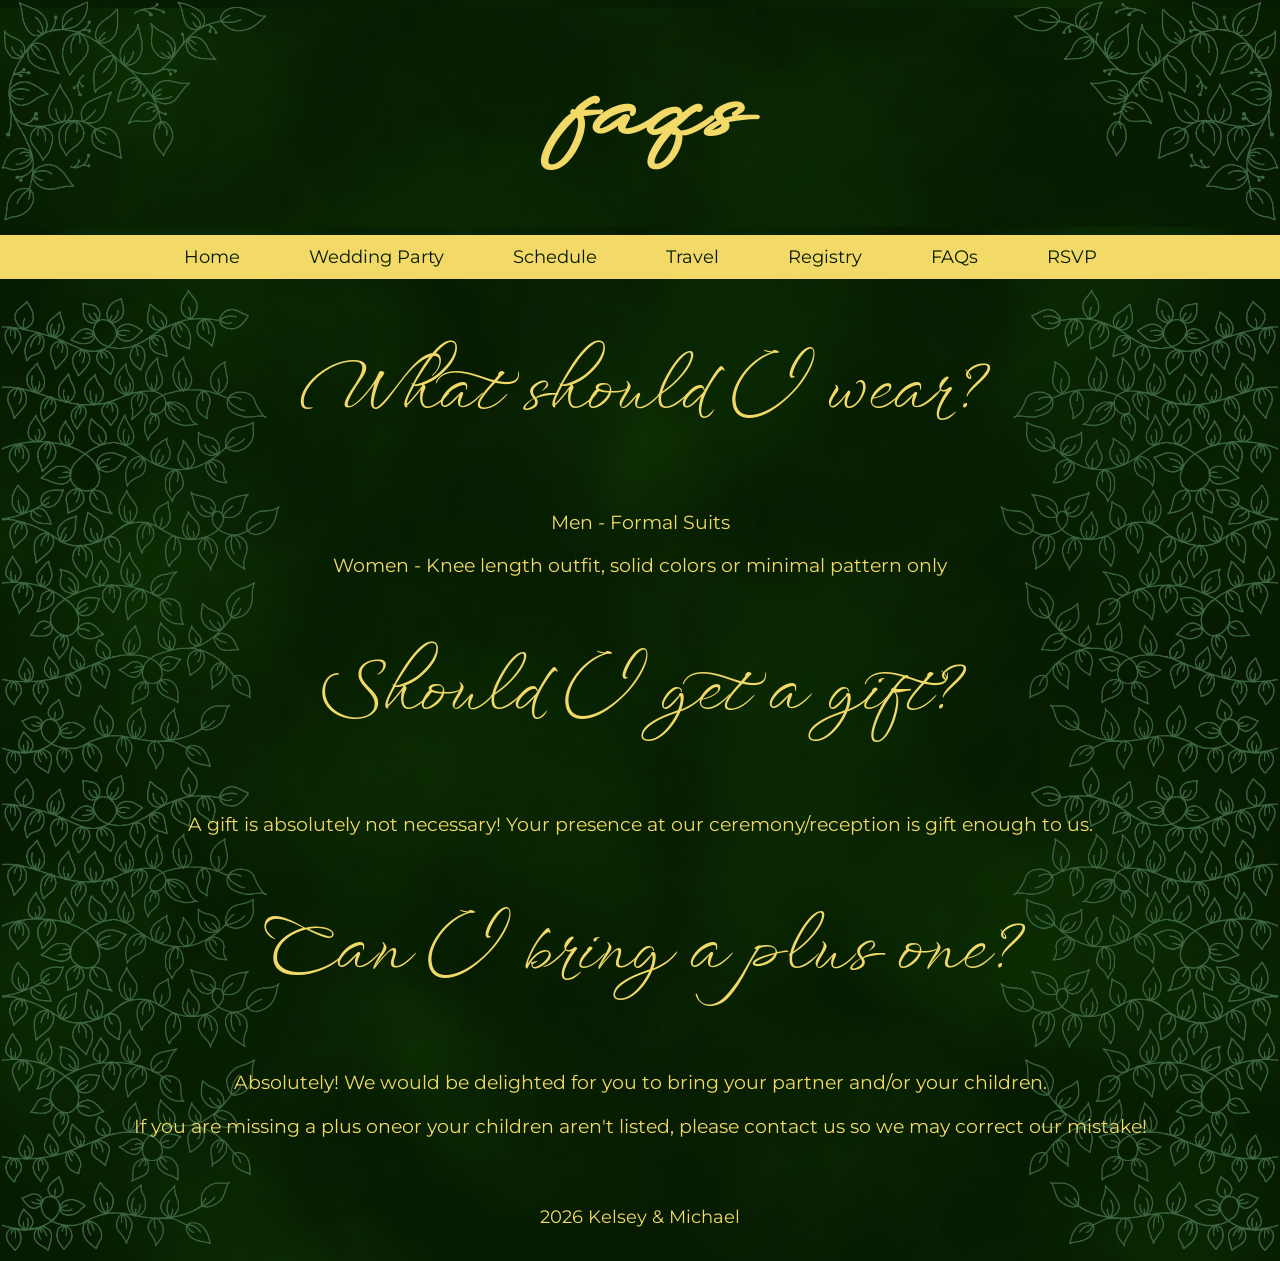
==== facts.html @ dcf25aef "k" ====
<!DOCTYPE html>
<html lang="en">
<head>
  <meta charset="UTF-8">
  <meta name="viewport" content="width=device-width, initial-scale=1.0">
  <title>K + M | FAQs</title>

  <!-- Montserrat (sans‑serif for body & headings) -->
  <link href="https://fonts.googleapis.com/css2?family=Montserrat:wght@400;700" rel="stylesheet">

  <!-- Windsong (script for fancy headings) -->
  <link href="https://fonts.googleapis.com/css2?family=WindSong:wght@400;500" rel="stylesheet">

  <link rel="stylesheet" href="css/styles.css">
</head>
<body>

<header>
  <h1>faqs</h1>
  <img src="images/top-left.png" class="corner top-left" alt="">
  <img src="images/top-right.png" class="corner top-right" alt="">
</header>

<nav>
  <a href="index.html">Home</a>
  <a href="party.html">Wedding Party</a>
  <a href="schedule.html">Schedule</a>
  <a href="travel.html">Travel</a>
  <a href="registry.html">Registry</a>
  <a href="facts.html">FAQs</a>
  <a href="rsvp.html">RSVP</a>
</nav>

<div class="page-wrapper">
  <div class="side-vine left"></div>
  <div class="side-vine right"></div>
<main>
  <h2>What should I wear?</h2>
  <p>Men - Formal Suits</p>
  <p>Women - Knee length outfit, solid colors or minimal pattern only</p>

  <h2>Should I get a gift?</h2>
  <p> A gift is absolutely not necessary! Your presence at our ceremony/reception is gift enough to us.</p>

  <h2>Can I bring a plus one?</h2>
  <p>Absolutely! We would be delighted for you to bring your partner and/or your children.</p>
  <p>If you are missing a plus oneor your children aren't listed, please contact us so we may correct our mistake!</p>
</main>

<footer>
  <p>2026 Kelsey & Michael</p>
</footer>

  <img src="images/faq-left.png" class="desktop corner faq-left" alt="">
  <img src="images/faq-right.png" class="desktop corner faq-right" alt="">

  <img src="images/small-right.png" class="mobile corner small-right" alt="">
  <img src="images/small-left.png" class="mobile corner small-left" alt="">
</div>

</body>
</html>
---- css/styles.css ----
@font-face {
  font-family: 'Mozart';
  src: url('../fonts/mozart.ttf') format('truetype');
  font-weight: 400;
  font-style: normal;
}

.mobile {
  display: none;
}


html {
  font-size: 16px;
}

body {
  font-family: 'Montserrat', sans-serif;
  margin: 0;
  background-color: #061B01;
  font-size: clamp(1rem, 1.6vw, 1.1rem);

  background-image: url("../images/bg-full.png");
  background-repeat: no-repeat;
  background-position: center;
  background-size: cover; /* fills whole site, distortion allowed */
}

header {
  font-family: 'WindSong', cursive;
  font-size: clamp(1.8rem, 4vw, 2.5rem);
  font-weight: 400;
  background-color: #061B01;
  text-align: center;
  color: #F3D968;
  margin-top: 0.5rem;
  margin-bottom: 0.5rem;
  letter-spacing: 0.0em;

  background-image: url("../images/bg-full.png");
  background-repeat: no-repeat;
  background-position: center;
  background-size: cover; /* fills whole site, distortion allowed */
}

nav {
  font-size: clamp(1rem, 2vw, 1,3rem);
  background-color: #F3D968;
  padding: 0.7rem 0.7rem;
  text-align: center;
  gap: 1.3rem;
  text-align: center;
}

nav a {
  color: #061B01;
  margin: 0 2rem;
  text-decoration: none;
}

h1 {
  font-family: 'WindSong', cursive;
  display: inline-block;
  transform: scaleX(1.2)
}

nav a:hover {
  text-decoration: underline;
}

main {
  padding: 1rem;
  text-align: center;
  color: #F3D968;
}

.title {
  padding: 3rem;
}

.title h2 {
  margin-bottom: 0.01rem;
  margin-top: 0.01rem;
}

.title p {
  margin-top: 0.01rem;
  font-size: clamp(1rem, 1.8vw, 1.2rem);
}

main h2 {
  font-family: 'WindSong', cursive;
  font-weight: 400;
  font-size: clamp(2.5rem, 5vw, 4rem);
  display: inline-block;
  transform: scaleY(1.2);
}

.countdown-section h2 {
  margin-bottom: 0.1rem;
}

main p {
  font-size: clamp(1rem, 1.8vw, 1.2rem);
}

.bridal-party {
  display: grid;
  grid-template-columns: repeat(2, 1fr); /* 2 columns */
  gap: 2rem; /* space between columns and rows */
  justify-items: center; /* centers each member horizontally */
  margin: 2rem 0; /* vertical spacing around the section */
}

.member h1 {
  margin-top: 0.5rem;
  margin-bottom: 1rem;
  font-family: 'WindSong', cursive;
  font-size: clamp(2.5rem, 6vw, 3.7rem);
  color: #F3D968;
}
.member h2 {
  margin-top: 0.5rem;
  margin-bottom: 0.5rem;
  font-family: 'WindSong', cursive;
  font-size: clamp(2rem, 4.5vw, 3rem);
  color: #F3D968;
}

.member p {
  margin-top: 0.1rem;
  font-family: 'Montserrat', sans-serif;
  font-size: clamp(1.3rem, 3vw, 2rem);
  color: #F3D968;
}

.page-wrapper {
  position: relative;
}

.honor h2 {
  margin-top: 2rem;
  font-family: 'WindSong', cursive;
  font-size: clamp(2rem, 4vw, 3rem);
  color: #F3D968;
}

.honor p {
  margin-top: 0.1rem;
  font-family: 'Montserrat', sans-serif;
  font-size: clamp(1.3rem, 3vw, 2rem);
  color: #F3D968;
}

.travel {
  position: relative;
}

.travel p {
  font-family: 'Montserrat', sans-serif;
  font-size: clamp(1rem, 1.9vw, 1.3rem);
  margin-bottom: 2rem;
}

.travel h2 {
  font-family: 'WindSong', cursive;
  font-size: clamp(2.2rem, 4.5vw, 3.5rem);
  margin-top: 2rem;
  margin-bottom: 1rem;
  display: block;
}

.corner {
  position: absolute;
  opacity: 1;
  pointer-events: none;
  /* max-width: 300px; */
  width: 46rem;
  z-index: -1;
}

.corner.left { /* home page decor*/
  bottom: 0;
  left: 2.1875rem;
}

.corner.right { /* home page decor */
  bottom: 0;
  right: 2.1875rem;
}

.corner.left-side {  /*header corner*/
  top: 0;
  left: 0;
  width: 50rem;
}

.corner.right-side { /*header corner*/
  top: 0;
  right: 0;
  width: 50rem;
}

.site-header {
  position: relative; /* needed for absolute positioning inside */
  text-align: center;
}

.corner.top-right {
  top: 0;             /* position at the top instead of bottom */
  right: 0;          /* center horizontally */
  width: 43rem;       /* bigger than the bottom corners */
  z-index: 0;
}

.corner.top-left {
  top: 0;
  left: 0;
  width: 43rem;
  z-index: 0;
}

.center-image {
  position: relative;
}

.middle-image {    /* party image */
  position: absolute;
  top: 50%;
  left: 50%;
  transform: translate(-45%, -55%);
  height: auto;
  z-index: -1;
  width: 65%;
}

.reg-top,
.reg-bottom {
  display: block;
  margin-left: auto;
  margin-right: auto;
  width: 60rem;     /* adjust size here */
  height: auto;
}

.corner.side-right {  /* rsvp */
  top: 0;
  right: 0;
  width: 20rem;
  z-index: -1;
}

.corner.side-left {  /* rsvp */
  top: 0;
  left: 0;
  width: 20rem;
  z-index: -1;
}

.corner.trav-left {
  top: 0;
  bottom: 0;
  left: 0;
  height: 100%;
  width: auto;
  z-index: -1;
}

.corner.trav-right {
  top: 0;
  bottom: 0;
  right: 0;
  height: 100%;
  width: auto;
  z-index: -1;
}

.corner.faq-left {
  top: 0;
  bottom: 0;
  left: 0;
  height: 100%;
  width: auto;
  z-index: -1;
}

.corner.faq-right {
  top: 0;
  bottom: 0;
  right: 0;
  height: 100%;
  width: auto;
  z-index: -1;
}

.registry {
  text-align: center;
  padding: 4rem 2rem;
}

.registry-button {
  display: inline-block;
  margin-top: 2rem;
  padding: 1rem 2.5rem;
  font-family: 'Montserrat', sans-serif;
  font-size: 2rem;
  background-color: #F3D968; /* match your palette */
  color: #061B01;
  text-decoration: none;
  border-radius: 10px;
}

.registry-button:hover {
  opacity: 0.9;
}

.rsvp {
  text-align: center;
  padding: 4rem 2rem;
}

.rsvp-button {
  display: inline-block;
  margin-top: 2rem;
  padding: 1rem 2.5rem;
  font-family: 'Montserrat', sans-serif;
  font-size: 2rem;
  background-color: #F3D968; /* match your palette */
  color: #061B01;
  text-decoration: none;
  border-radius: 10px;
}

.rsvp-button:hover {
  opacity: 0.9;
}

.map-button {
  display: inline-block;
  margin-top: 1rem;
  padding: 1rem 2rem;
  font-family: 'Montserrat', sans-serif;
  font-size: 1rem;
  background-color: #F3D968;
  color: #061B01;
  text-decoration: none;
  border-radius: 10px;
}

.map-button:hover {
  opacity: 0.9;
}

@media (max-width: 1024px) {

  .desktop {
    display: none;
  }
  
  .corner {
    display: none;
  }

  .side-vine {
    display: none;
  }

  nav {
    flex-direction: column;
    gap: 0.8rem;
    padding: 1rem 0;
  }

  nav a {
    display: block;
    padding: 0.3rem 0;
  }

}

footer {
  text-align: center;
  padding: 1rem;
  color: #F3D968;
}
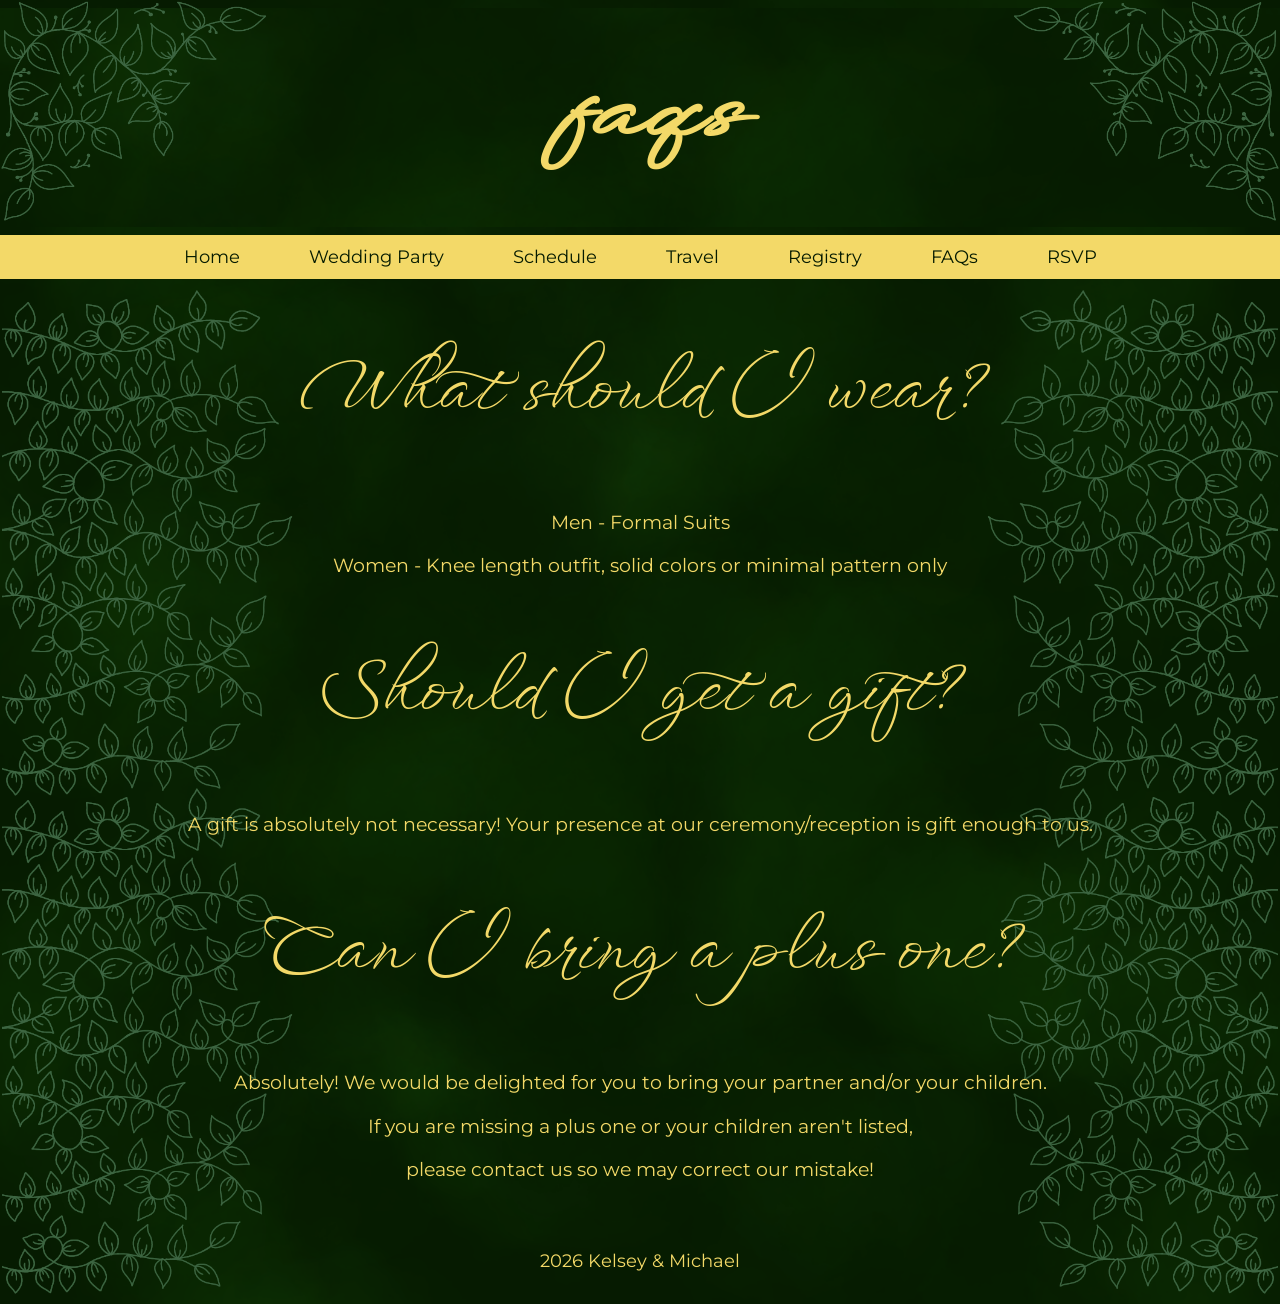
==== commit c72ec3f1: "k" ====
--- a/facts.html
+++ b/facts.html
@@ -44,7 +44,8 @@
 
   <h2>Can I bring a plus one?</h2>
   <p>Absolutely! We would be delighted for you to bring your partner and/or your children.</p>
-  <p>If you are missing a plus oneor your children aren't listed, please contact us so we may correct our mistake!</p>
+  <p>If you are missing a plus one or your children aren't listed,</p>
+  <p>please contact us so we may correct our mistake!</p>
 </main>
 
 <footer>
--- a/css/styles.css
+++ b/css/styles.css
@@ -28,7 +28,7 @@
 
 header {
   font-family: 'WindSong', cursive;
-  font-size: clamp(1.8rem, 4vw, 2.5rem);
+  font-size: clamp(1.5rem, 4vw, 2.5rem);
   font-weight: 400;
   background-color: #061B01;
   text-align: center;
@@ -375,6 +375,15 @@
     display: block;
     padding: 0.3rem 0;
   }
+  
+  .bridal-party {
+    grid-template-columns: 1fr;
+    gap: 3rem;
+  }
+
+  .member h1 { font-size: 3rem; }
+  .member h2 { font-size: 2.5rem; }
+  .member p  { font-size: 1.4rem; }
 
 }
 
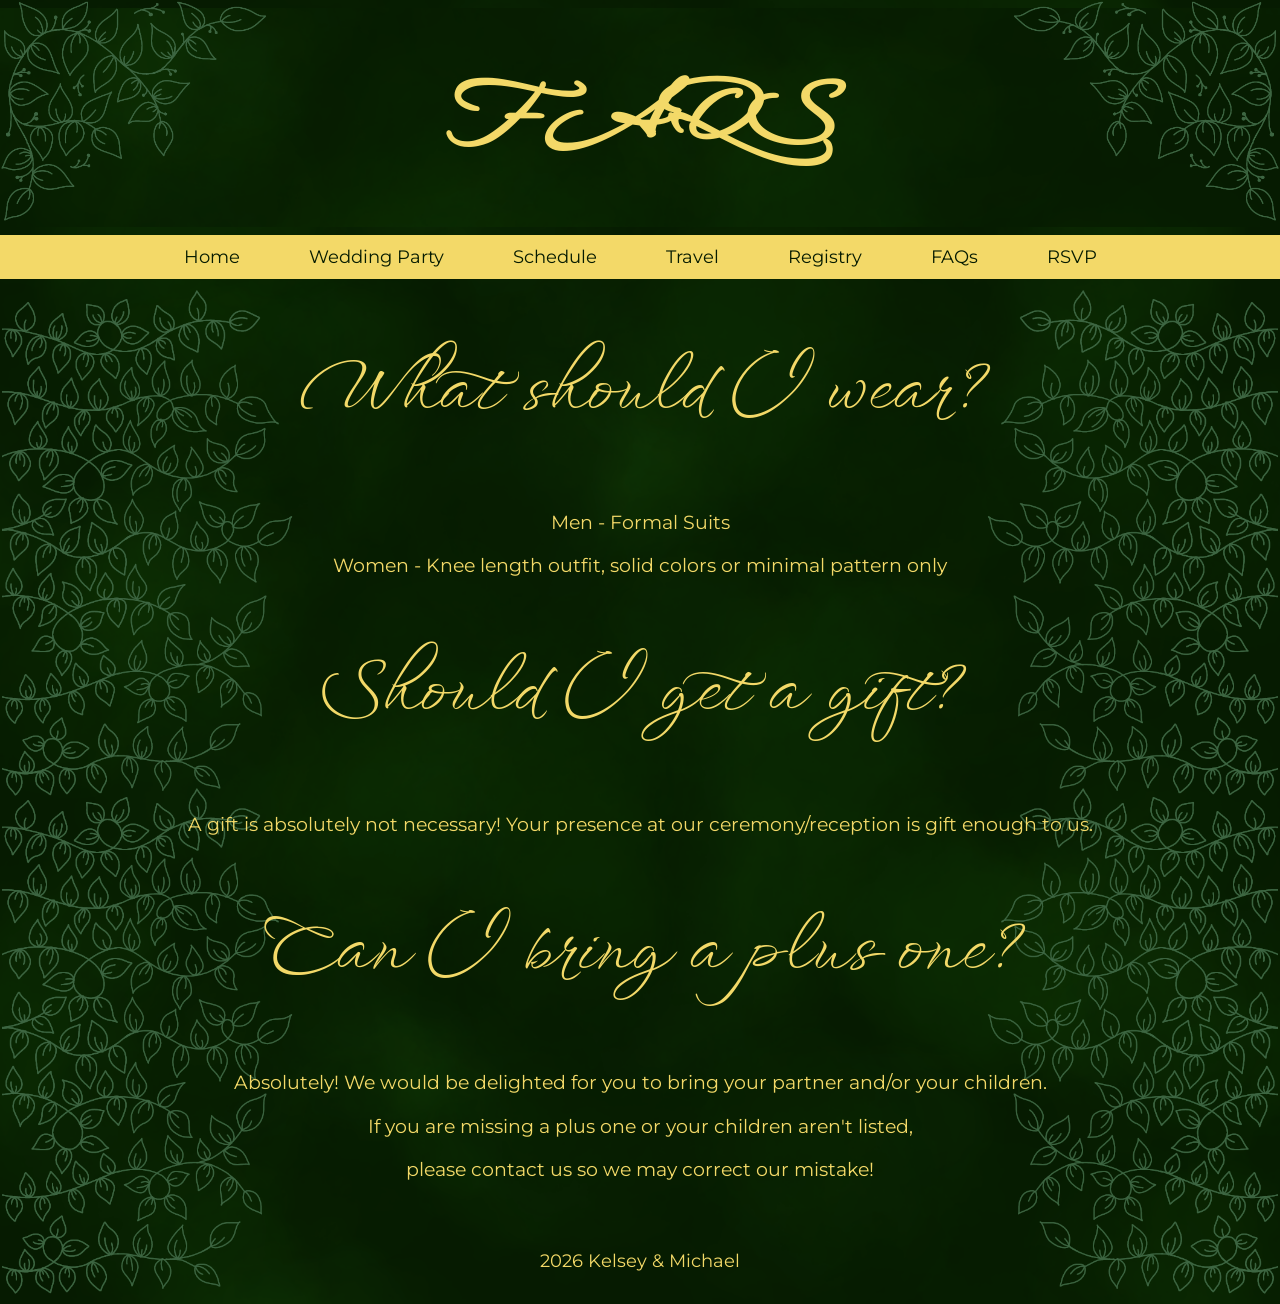
==== commit d8394d94: "capitals" ====
--- a/facts.html
+++ b/facts.html
@@ -16,7 +16,7 @@
 <body>
 
 <header>
-  <h1>faqs</h1>
+  <h1>FAQS</h1>
   <img src="images/top-left.png" class="corner top-left" alt="">
   <img src="images/top-right.png" class="corner top-right" alt="">
 </header>
--- a/css/styles.css
+++ b/css/styles.css
@@ -385,6 +385,33 @@
   .member h2 { font-size: 2.5rem; }
   .member p  { font-size: 1.4rem; }
 
+/* Main page section headers */
+main h2 {
+  font-size: 2.4rem;
+  transform: scaleY(1.05);
+}
+
+/* Bridal party names */
+.member h1 {
+  font-size: 2.4rem;
+}
+
+.member h2 {
+  font-size: 2rem;
+}
+
+/* Other section headers (travel, honor, etc) */
+.travel h2,
+.honor h2 {
+  font-size: 2.2rem;
+}
+
+/* Main title header */
+header h1 {
+  font-size: 2.3rem;
+}
+
+
 }
 
 footer {
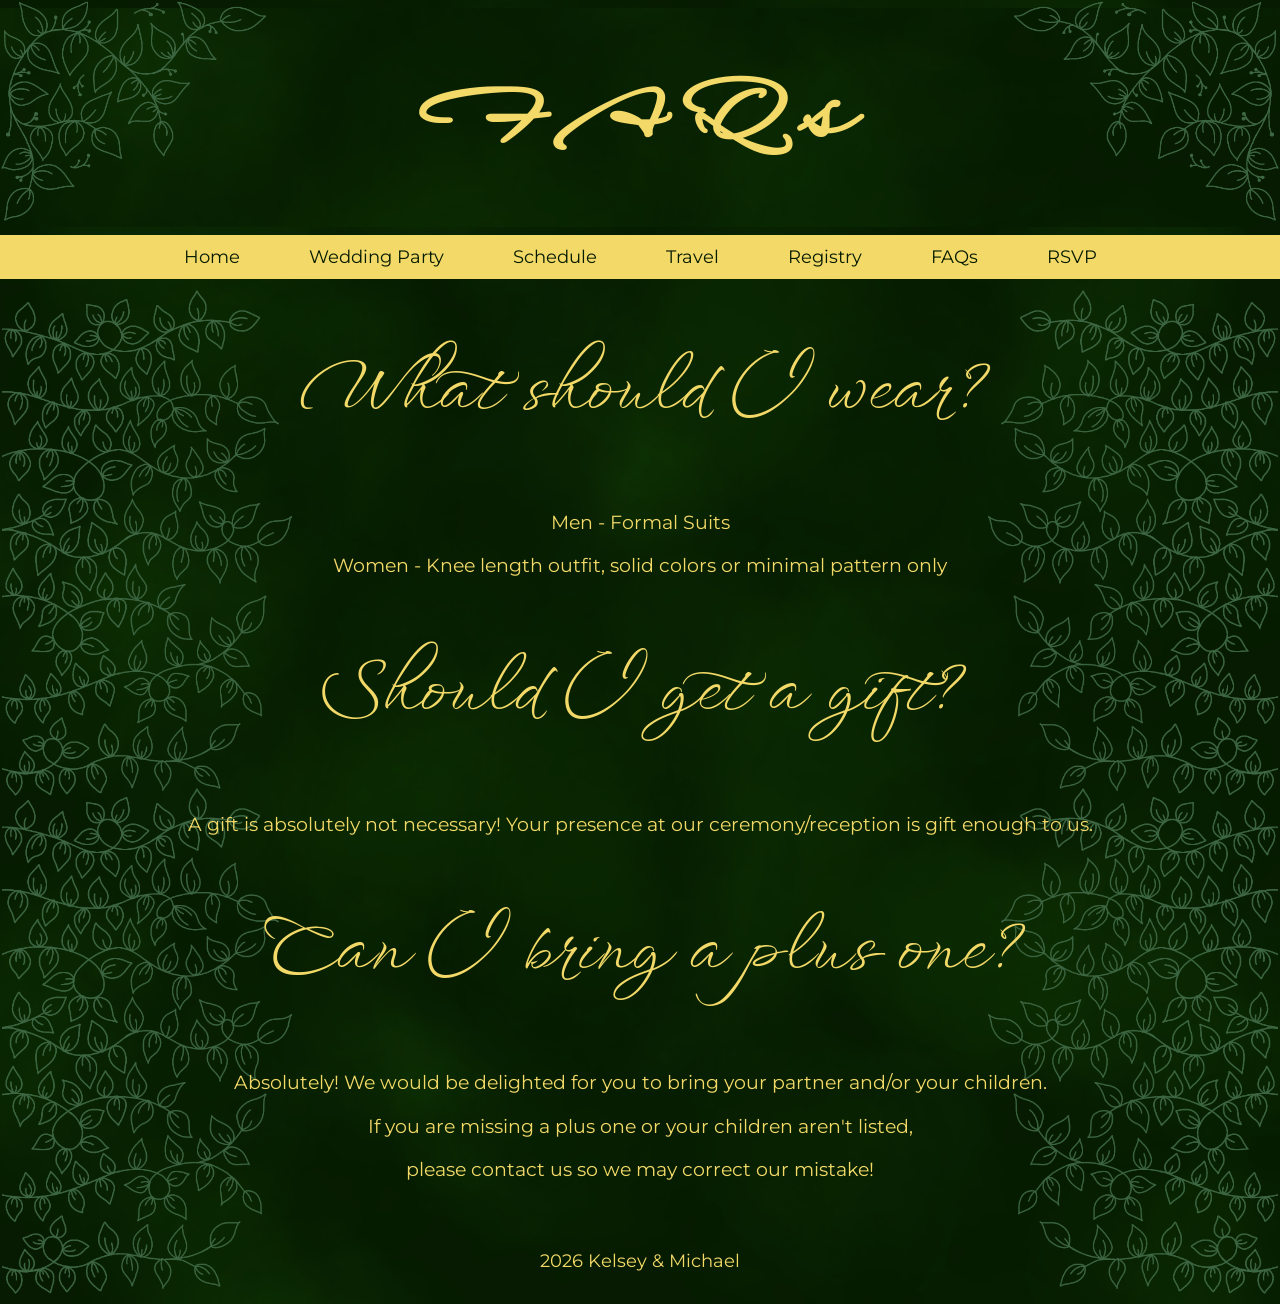
==== commit 524cb4c8: "n" ====
--- a/facts.html
+++ b/facts.html
@@ -15,8 +15,8 @@
 </head>
 <body>
 
-<header>
-  <h1>FAQS</h1>
+<header class="head-space">
+  <h1>FAQs</h1>
   <img src="images/top-left.png" class="corner top-left" alt="">
   <img src="images/top-right.png" class="corner top-right" alt="">
 </header>
--- a/css/styles.css
+++ b/css/styles.css
@@ -41,6 +41,10 @@
   background-repeat: no-repeat;
   background-position: center;
   background-size: cover; /* fills whole site, distortion allowed */
+}
+
+.head-space {
+  letter-spacing: 0.5em;
 }
 
 nav {
@@ -411,7 +415,6 @@
   font-size: 2.3rem;
 }
 
-
 }
 
 footer {
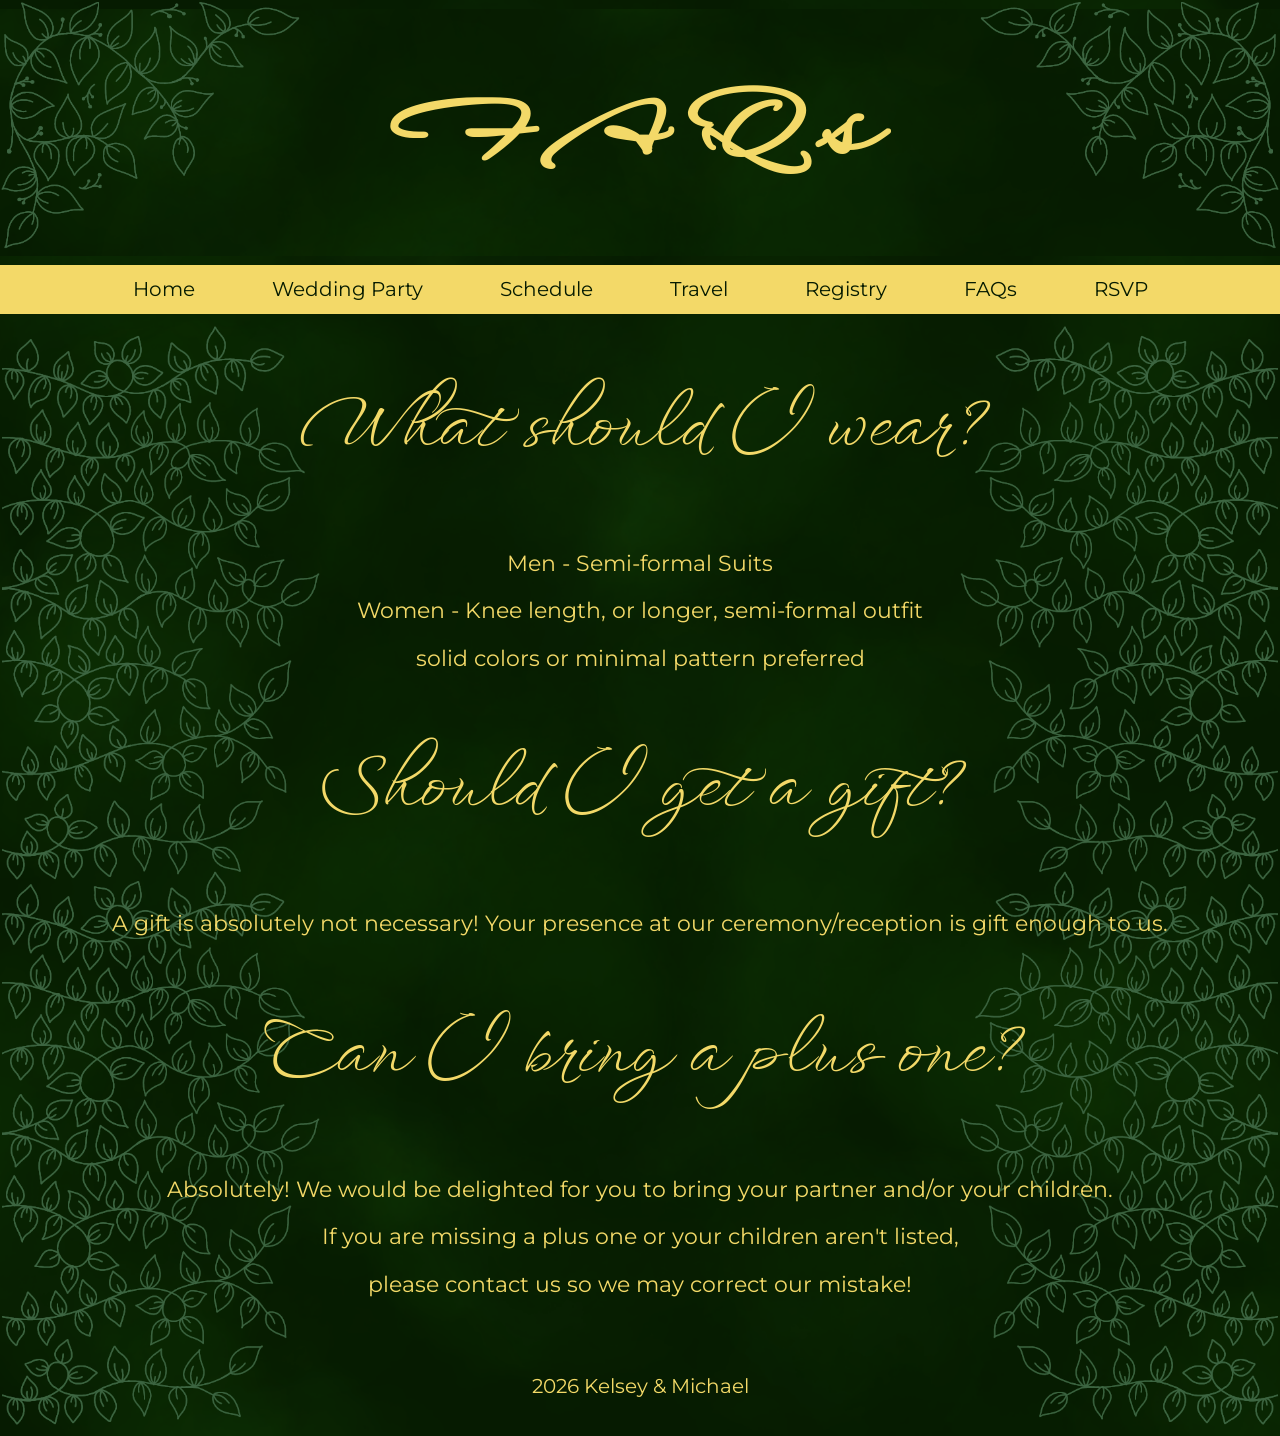
==== commit 6e6289e7: "lots of changes" ====
--- a/facts.html
+++ b/facts.html
@@ -36,8 +36,9 @@
   <div class="side-vine right"></div>
 <main>
   <h2>What should I wear?</h2>
-  <p>Men - Formal Suits</p>
-  <p>Women - Knee length outfit, solid colors or minimal pattern only</p>
+  <p>Men - Semi-formal Suits</p>
+  <p>Women - Knee length, or longer, semi-formal outfit</p>
+  <p>solid colors or minimal pattern preferred</p>
 
   <h2>Should I get a gift?</h2>
   <p> A gift is absolutely not necessary! Your presence at our ceremony/reception is gift enough to us.</p>
--- a/css/styles.css
+++ b/css/styles.css
@@ -11,7 +11,7 @@
 
 
 html {
-  font-size: 16px;
+  font-size: 18px;
 }
 
 body {
@@ -194,13 +194,13 @@
 }
 
 .corner.left-side {  /*header corner*/
-  top: 0;
+  bottom: 0;
   left: 0;
   width: 50rem;
 }
 
 .corner.right-side { /*header corner*/
-  top: 0;
+  bottom: 0;
   right: 0;
   width: 50rem;
 }
@@ -297,6 +297,15 @@
   z-index: -1;
 }
 
+.corner.rsvp-bot {
+  bottom: 0;
+  right: 0;
+  transform: translate(-50%, 0%);
+  z-index: -1;
+  height: 20rem;
+  width: auto;
+}
+
 .registry {
   text-align: center;
   padding: 4rem 2rem;
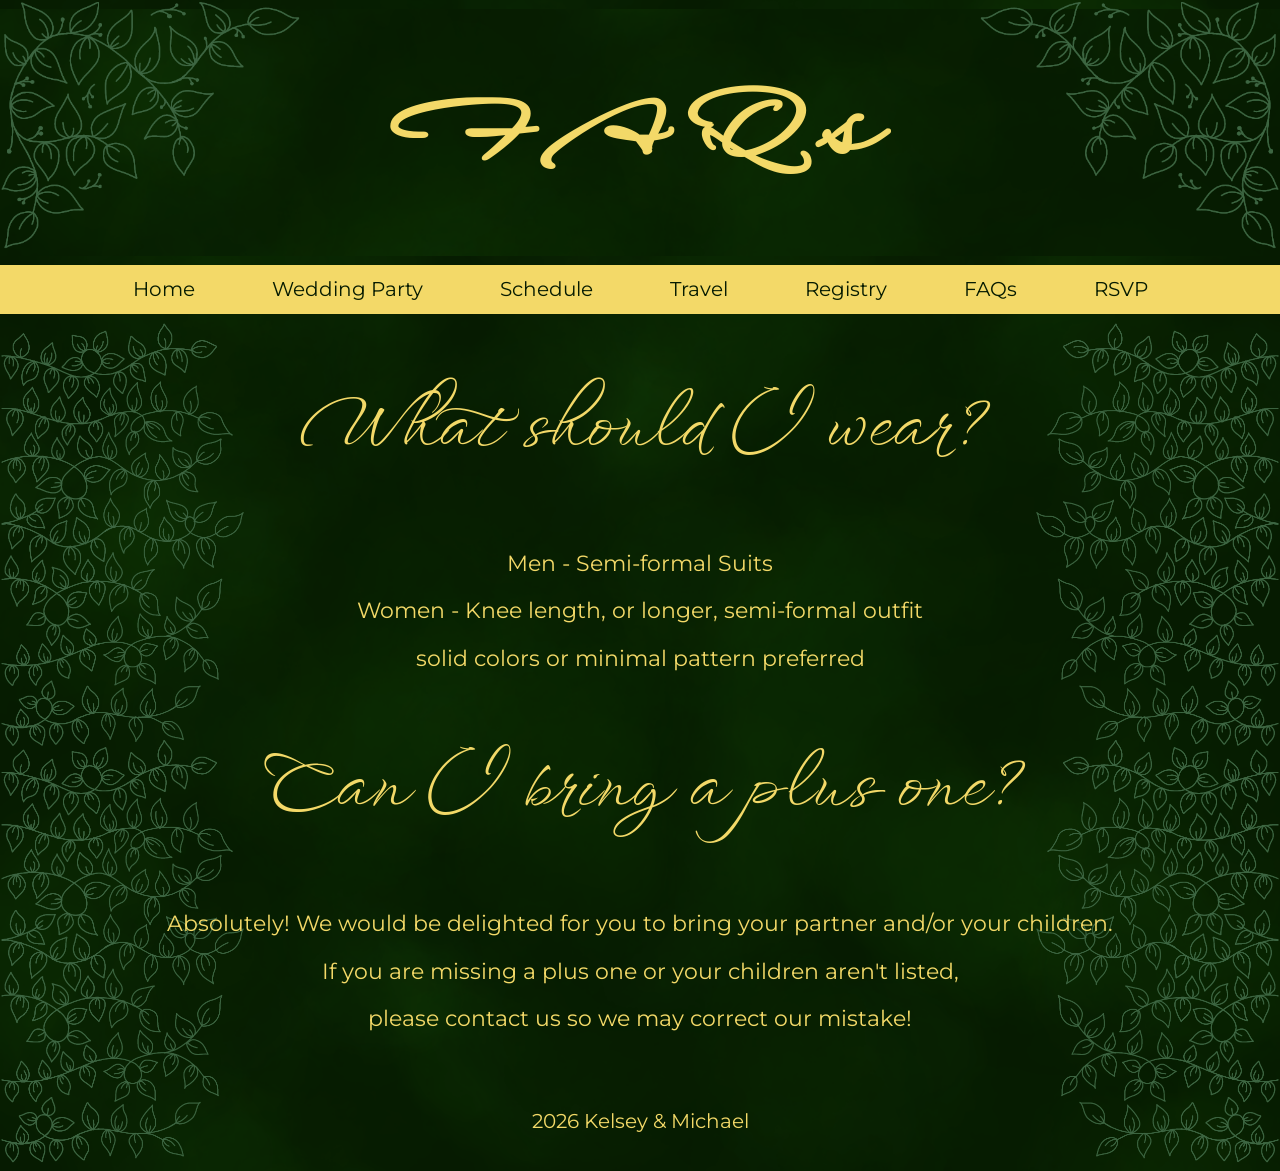
==== commit fca545a5: "r" ====
--- a/facts.html
+++ b/facts.html
@@ -40,9 +40,6 @@
   <p>Women - Knee length, or longer, semi-formal outfit</p>
   <p>solid colors or minimal pattern preferred</p>
 
-  <h2>Should I get a gift?</h2>
-  <p> A gift is absolutely not necessary! Your presence at our ceremony/reception is gift enough to us.</p>
-
   <h2>Can I bring a plus one?</h2>
   <p>Absolutely! We would be delighted for you to bring your partner and/or your children.</p>
   <p>If you are missing a plus one or your children aren't listed,</p>
--- a/css/styles.css
+++ b/css/styles.css
@@ -298,12 +298,17 @@
 }
 
 .corner.rsvp-bot {
-  bottom: 0;
-  right: 0;
-  transform: translate(-50%, 0%);
-  z-index: -1;
-  height: 20rem;
+  position: absolute;
+  bottom: 0;
+  left: 50%;
+  transform: translateX(-50%);
+  z-index: -1;
+  height: 60rem;
   width: auto;
+}
+
+.sched h2 {
+  padding-bottom: 0;
 }
 
 .registry {
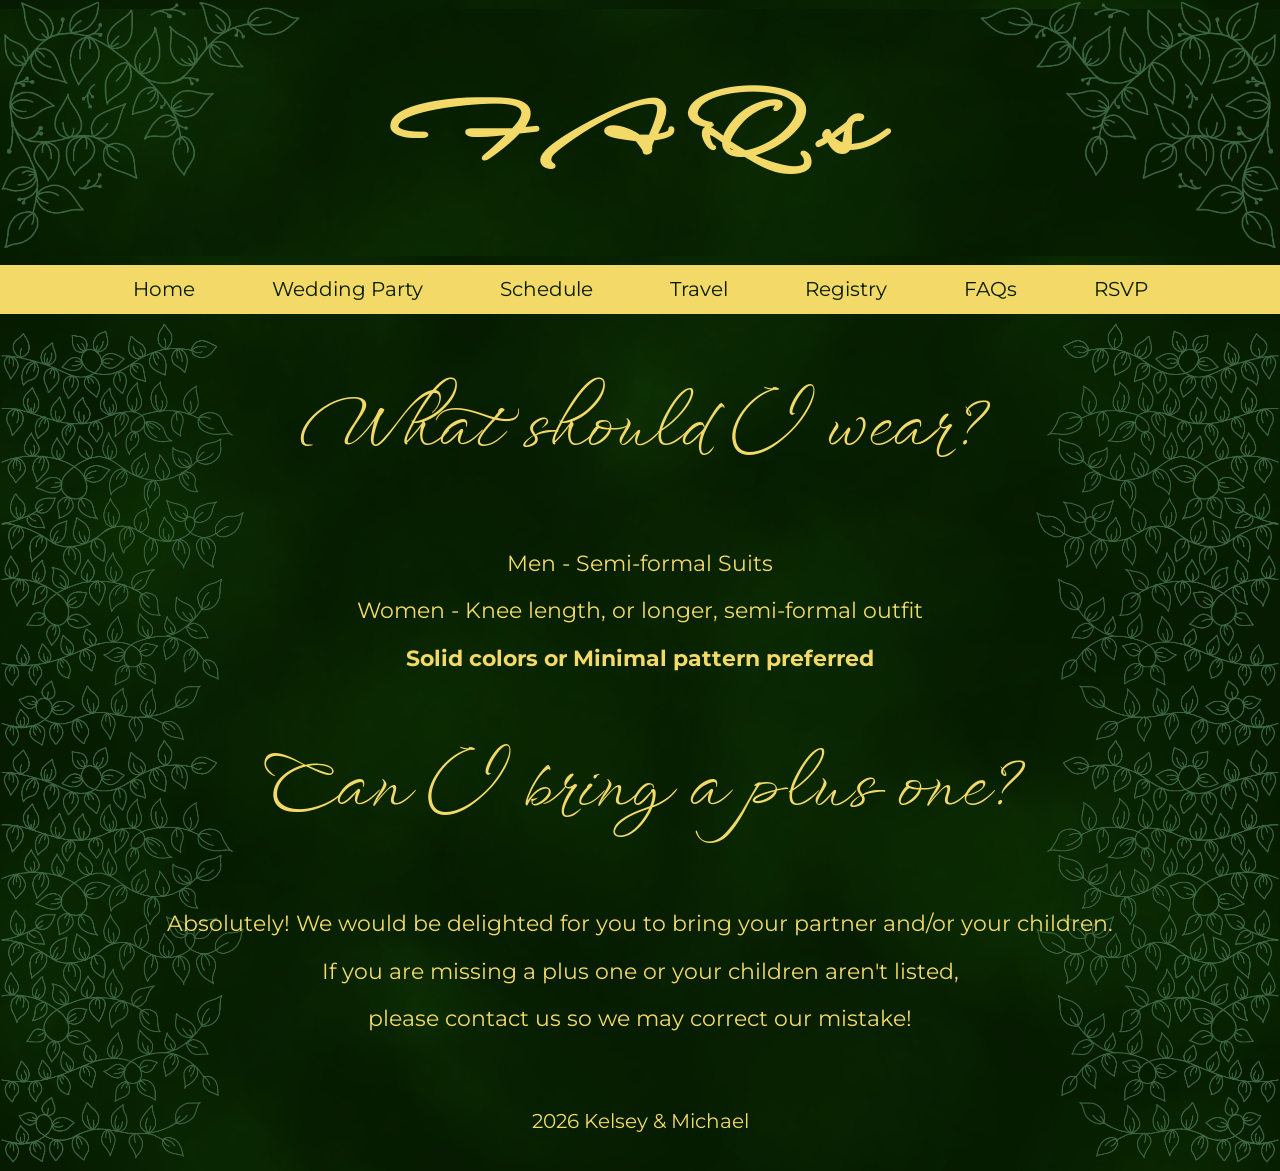
==== commit 3b67d63c: "hfosinoe" ====
--- a/facts.html
+++ b/facts.html
@@ -38,7 +38,7 @@
   <h2>What should I wear?</h2>
   <p>Men - Semi-formal Suits</p>
   <p>Women - Knee length, or longer, semi-formal outfit</p>
-  <p>solid colors or minimal pattern preferred</p>
+  <p><strong>Solid colors or Minimal pattern preferred</strong></p>
 
   <h2>Can I bring a plus one?</h2>
   <p>Absolutely! We would be delighted for you to bring your partner and/or your children.</p>
--- a/css/styles.css
+++ b/css/styles.css
@@ -309,6 +309,12 @@
 
 .sched h2 {
   padding-bottom: 0;
+  margin-bottom: 0;
+}
+
+.sched p {
+  padding-top: 0.5rem;
+  margin-top: 0.5rem;
 }
 
 .registry {
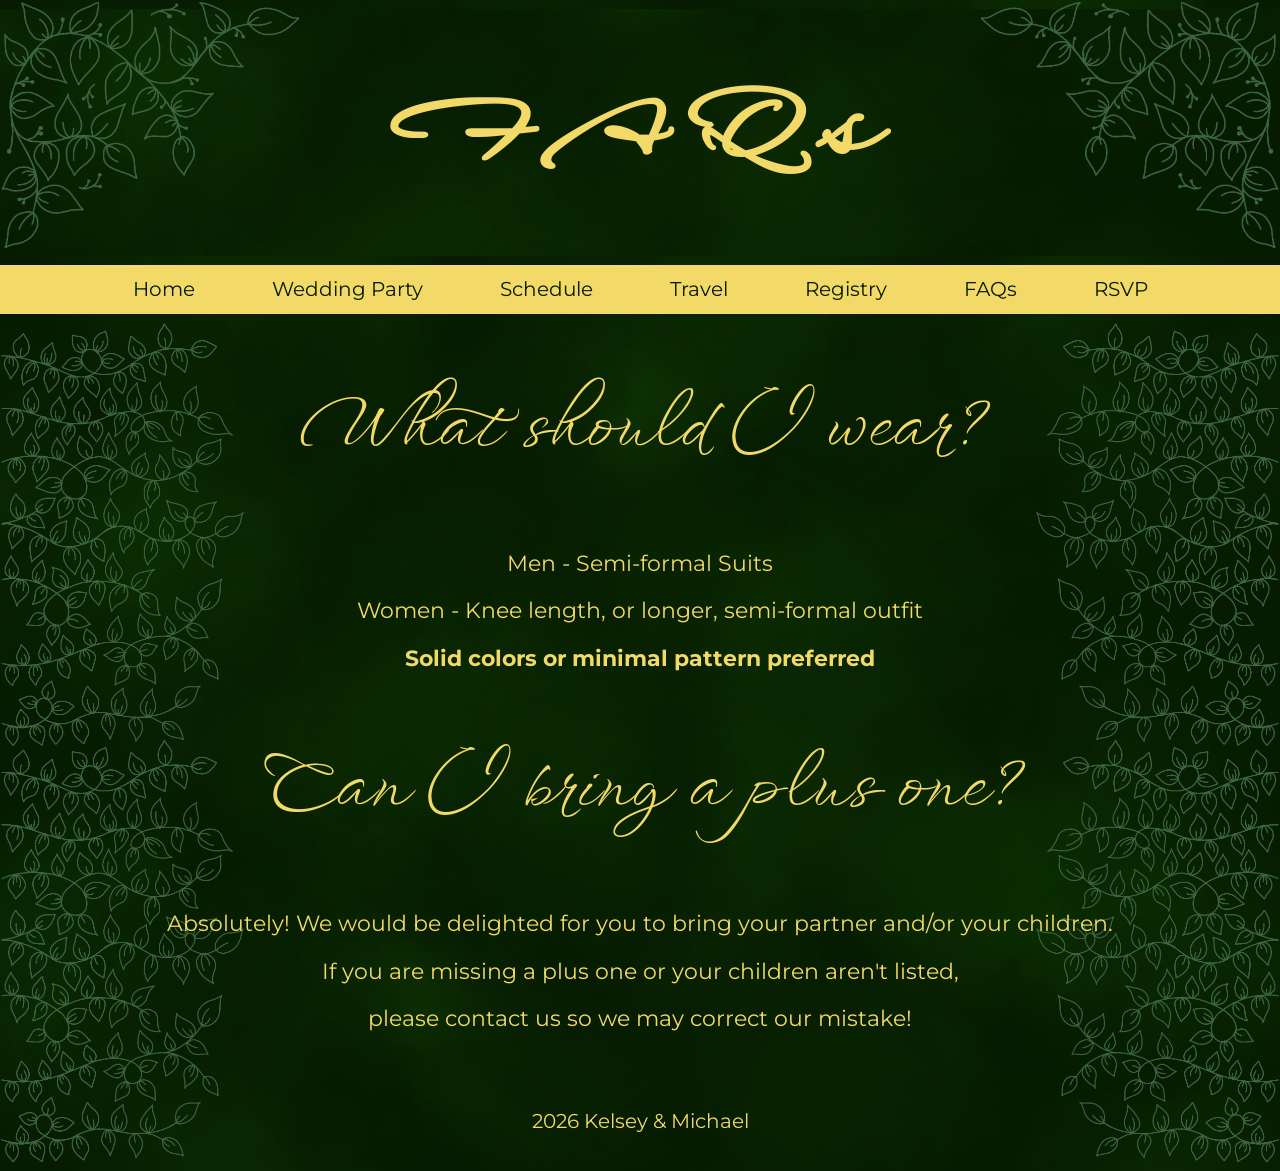
==== commit 4c11dfa6: "fine" ====
--- a/facts.html
+++ b/facts.html
@@ -38,7 +38,7 @@
   <h2>What should I wear?</h2>
   <p>Men - Semi-formal Suits</p>
   <p>Women - Knee length, or longer, semi-formal outfit</p>
-  <p><strong>Solid colors or Minimal pattern preferred</strong></p>
+  <p><strong>Solid colors or minimal pattern preferred</strong></p>
 
   <h2>Can I bring a plus one?</h2>
   <p>Absolutely! We would be delighted for you to bring your partner and/or your children.</p>
